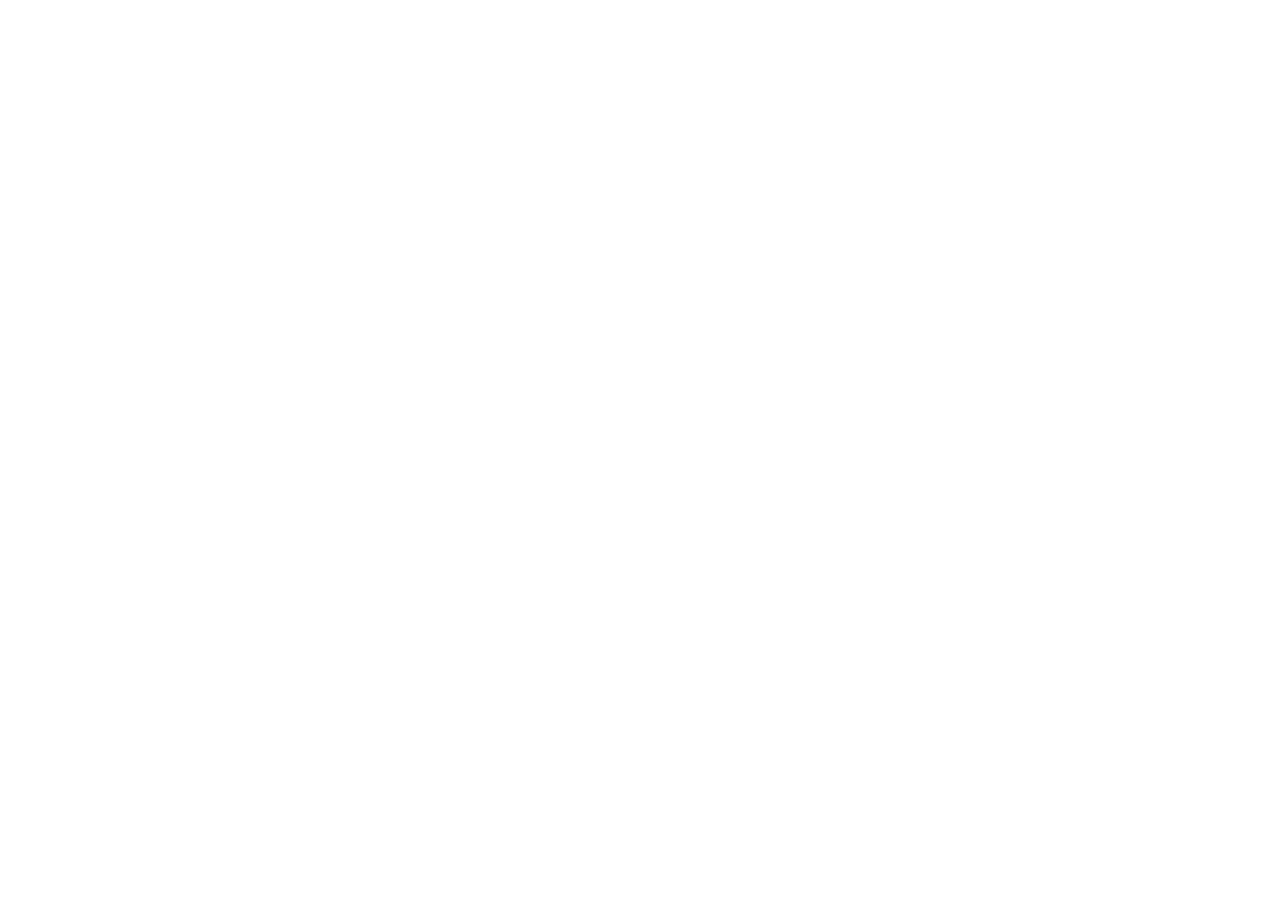
==== index.html @ aece5545 "Initial commit" ====
<!DOCTYPE html>
<html lang="en">
  <head>
    <meta charset="UTF-8" />
    <meta http-equiv="X-UA-Compatible" content="IE=edge" />
    <meta name="viewport" content="width=device-width, initial-scale=1.0" />
    <title>Document</title>
  </head>
  <body></body>
</html>
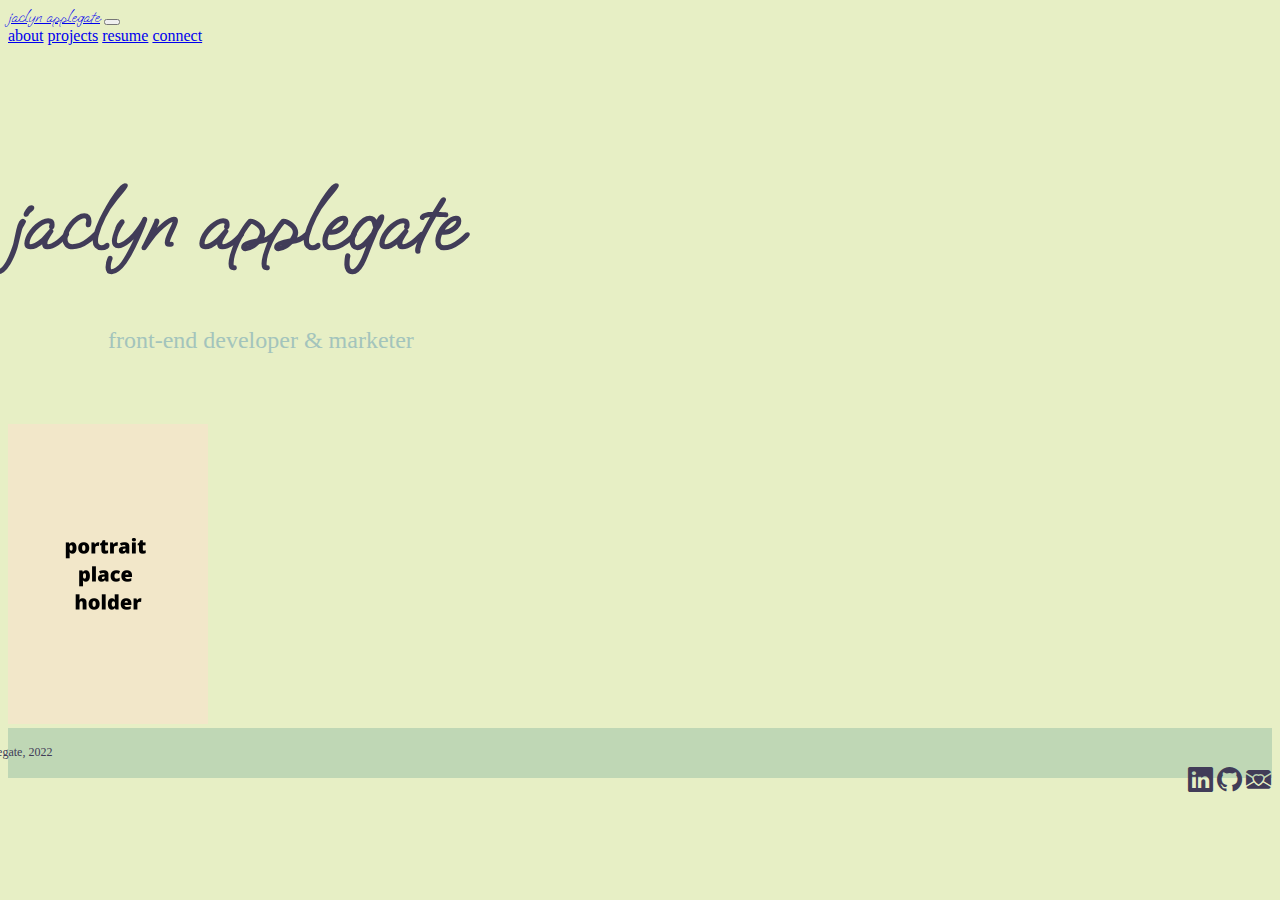
==== commit 3f4f1dab: "fixed footer icons" ====
--- a/index.html
+++ b/index.html
@@ -4,7 +4,106 @@
     <meta charset="UTF-8" />
     <meta http-equiv="X-UA-Compatible" content="IE=edge" />
     <meta name="viewport" content="width=device-width, initial-scale=1.0" />
-    <title>Document</title>
+    <meta
+      name="description"
+      content="Welcome to the website and portfolio of Jaclyn Applegate, a front-end developer and marketer in San Francisco, California."
+    />
+
+    <link
+      href="https://cdn.jsdelivr.net/npm/bootstrap@5.1.3/dist/css/bootstrap.min.css"
+      rel="stylesheet"
+      integrity="sha384-1BmE4kWBq78iYhFldvKuhfTAU6auU8tT94WrHftjDbrCEXSU1oBoqyl2QvZ6jIW3"
+      crossorigin="anonymous"
+    />
+    <script
+      src="https://cdn.jsdelivr.net/npm/bootstrap@5.1.3/dist/js/bootstrap.bundle.min.js"
+      integrity="sha384-ka7Sk0Gln4gmtz2MlQnikT1wXgYsOg+OMhuP+IlRH9sENBO0LRn5q+8nbTov4+1p"
+      crossorigin="anonymous"
+    ></script>
+    <link
+      rel="stylesheet"
+      href="https://cdn.jsdelivr.net/npm/bootstrap-icons@1.8.1/font/bootstrap-icons.css"
+    />
+    <link rel="preconnect" href="https://fonts.googleapis.com" />
+    <link rel="preconnect" href="https://fonts.gstatic.com" crossorigin />
+    <link
+      href="https://fonts.googleapis.com/css2?family=Biryani:wght@200;300;400;600;700;800;900&family=Oooh+Baby&display=swap"
+      rel="stylesheet"
+    />
+    <link rel="stylesheet" href="/style/style.index.css" />
+
+    <title>Jaclyn Applegate</title>
   </head>
-  <body></body>
+  <body>
+    <nav class="navbar navbar-expand-lg navbar-light">
+      <div class="container-fluid">
+        <a class="navbar-brand active" href="/index.html">jaclyn applegate</a>
+        <button
+          class="navbar-toggler"
+          type="button"
+          data-bs-toggle="collapse"
+          data-bs-target="#navbarNavAltMarkup"
+          aria-controls="navbarNavAltMarkup"
+          aria-expanded="false"
+          aria-label="Toggle navigation"
+        >
+          <span class="navbar-toggler-icon"></span>
+        </button>
+        <div class="collapse navbar-collapse" id="navbarNavAltMarkup">
+          <div class="navbar-nav">
+            <a class="nav-link" aria-current="page" href="/about.html">about</a>
+            <a class="nav-link" href="/projects.html">projects</a>
+            <a class="nav-link" href="/resume.html">resume</a>
+            <a class="nav-link" href="/about.html#connect">connect</a>
+          </div>
+        </div>
+      </div>
+    </nav>
+    <div class="container">
+      <div class="row">
+        <div class="col-md-8">
+          <h1>jaclyn applegate</h1>
+          <h2>front-end developer & marketer</h2>
+        </div>
+        <div class="col-md-4">
+          <img
+            src="/images/portrait place holder.png"
+            alt="jaclyn's portrait"
+            class="portrait"
+          />
+        </div>
+      </div>
+    </div>
+
+    <footer>
+      <div class="container" id="footer">
+        <div class="row">
+          <div class="col-md" id="copyright">© Jaclyn Applegate, 2022</div>
+
+          <div class="col-md icons">
+            <a
+              href="https://www.linkedin.com/in/jaclyn-applegate-93b98731/"
+              title="LinkedIn"
+              target="_blank"
+              ><i class="bi bi-linkedin"></i
+            ></a>
+
+            <a
+              href="https://github.com/jaclynapplegate"
+              title="GitHub"
+              target="_blank"
+              ><i class="bi bi-github"></i
+            ></a>
+
+            <a
+              href="mailto:jaclynapplegate@gmail.com"
+              title="Email Jaclyn"
+              target="_blank"
+              ><i class="bi bi-envelope-heart-fill"></i
+            ></a>
+          </div>
+        </div>
+      </div>
+    </footer>
+  </body>
 </html>
--- a/style/style.index.css
+++ b/style/style.index.css
@@ -0,0 +1,63 @@
+body {
+  background-color: #e7efc5;
+}
+
+nav {
+  color: #413c58;
+  font: "Biryani", sans-serif;
+  font-weight: 200;
+}
+
+.navbar-brand {
+  font-family: "Oooh Baby", cursive;
+}
+
+h1 {
+  margin-top: 130px;
+  color: #413c58;
+  font-family: "Oooh Baby", cursive;
+  font-size: 80px;
+}
+h2 {
+  margin-top: 0px;
+  margin-left: 100px;
+  color: #a3c4bc;
+  font: "Biryani", sans-serif;
+  font-weight: 200;
+}
+
+footer {
+  background-color: #bfd7b5;
+  left: 0;
+  bottom: 0;
+  width: 100%;
+  height: 50px;
+}
+
+.icons {
+  padding-top: 7px;
+  margin-left: 1180px;
+}
+
+.icons a {
+  color: #413c58;
+  font-size: 25px;
+}
+
+.icons a:hover {
+  color: #eabda8;
+}
+
+#copyright {
+  color: #413c58;
+  font-size: 12px;
+  padding-top: 17px;
+  margin-left: -80px;
+  font: "Biryani", sans-serif;
+  font-weight: 200;
+}
+
+.portrait {
+  width: 200px;
+  margin-top: 50px;
+}
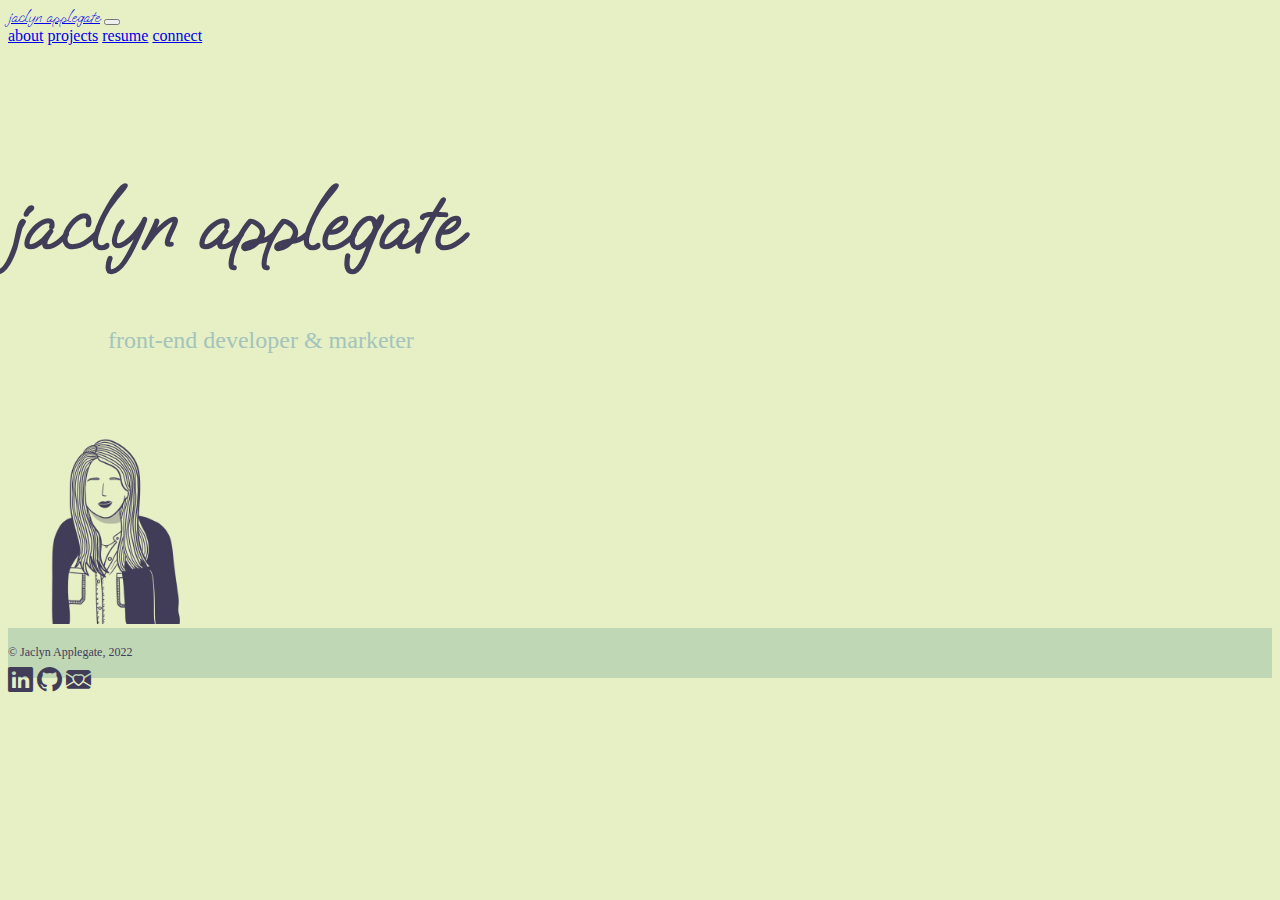
==== commit 15a4a3d3: "images" ====
--- a/index.html
+++ b/index.html
@@ -67,7 +67,7 @@
         </div>
         <div class="col-md-4">
           <img
-            src="/images/portrait place holder.png"
+            src="/images/portrait illustration.png"
             alt="jaclyn's portrait"
             class="portrait"
           />
@@ -78,9 +78,11 @@
     <footer>
       <div class="container" id="footer">
         <div class="row">
-          <div class="col-md" id="copyright">© Jaclyn Applegate, 2022</div>
+          <div class="col-sm text-start" id="copyright">
+            © Jaclyn Applegate, 2022
+          </div>
 
-          <div class="col-md icons">
+          <div class="col-sm icons text-end">
             <a
               href="https://www.linkedin.com/in/jaclyn-applegate-93b98731/"
               title="LinkedIn"
--- a/style/style.index.css
+++ b/style/style.index.css
@@ -36,7 +36,6 @@
 
 .icons {
   padding-top: 7px;
-  margin-left: 1180px;
 }
 
 .icons a {
@@ -52,7 +51,6 @@
   color: #413c58;
   font-size: 12px;
   padding-top: 17px;
-  margin-left: -80px;
   font: "Biryani", sans-serif;
   font-weight: 200;
 }
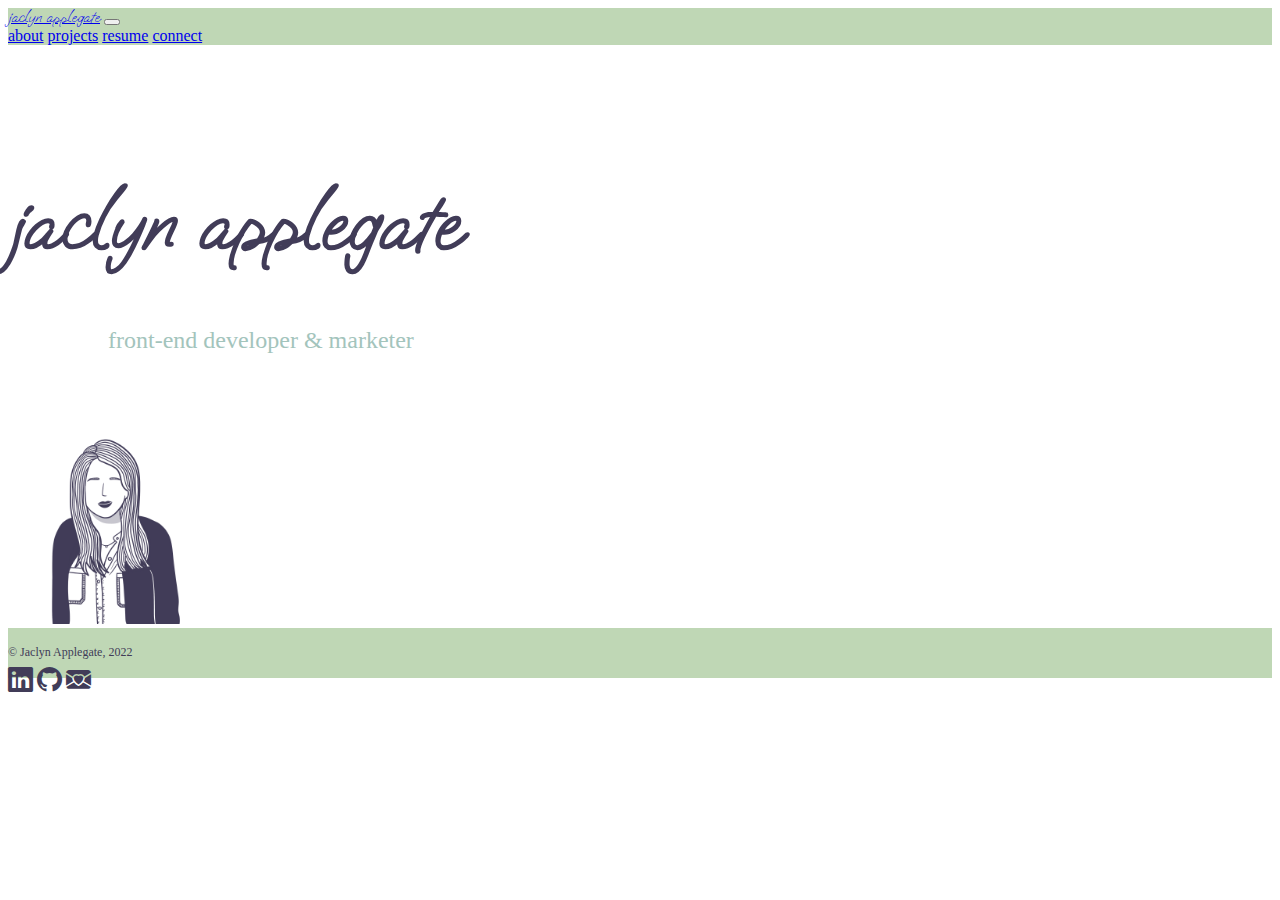
==== commit 25580f1f: "CSS Fix" ====
--- a/index.html
+++ b/index.html
@@ -30,7 +30,7 @@
       href="https://fonts.googleapis.com/css2?family=Biryani:wght@200;300;400;600;700;800;900&family=Oooh+Baby&display=swap"
       rel="stylesheet"
     />
-    <link rel="stylesheet" href="/style/style.index.css" />
+    <link rel="stylesheet" href="/style/style.css" />
 
     <title>Jaclyn Applegate</title>
   </head>
--- a/style/style.css
+++ b/style/style.css
@@ -0,0 +1,139 @@
+body {
+  background-color: ;
+}
+
+nav {
+  color: #413c58;
+  font: "Biryani", sans-serif;
+  font-weight: 200;
+  background-color: #bfd7b5;
+}
+
+.navbar-brand {
+  font-family: "Oooh Baby", cursive;
+}
+
+h1 {
+  margin-top: 130px;
+  color: #413c58;
+  font-family: "Oooh Baby", cursive;
+  font-size: 80px;
+}
+h2 {
+  margin-top: 0px;
+  margin-left: 100px;
+  color: #a3c4bc;
+  font: "Biryani", sans-serif;
+  font-weight: 200;
+}
+
+footer {
+  background-color: #bfd7b5;
+  left: 0;
+  bottom: 0;
+  width: 100%;
+  height: 50px;
+}
+
+.icons {
+  padding-top: 7px;
+}
+
+.icons a {
+  color: #413c58;
+  font-size: 25px;
+}
+
+.icons a:hover {
+  color: #eabda8;
+}
+
+#copyright {
+  color: #413c58;
+  font-size: 12px;
+  padding-top: 17px;
+  font: "Biryani", sans-serif;
+  font-weight: 200;
+}
+
+.portrait {
+  width: 200px;
+  margin-top: 50px;
+}
+
+.about-headline {
+  margin-left: 300px;
+  margin-top: 50px;
+}
+
+.about-copy {
+  text-align: justify;
+  margin: 10px 300px 0px 300px;
+  font: "Biryani", sans-serif;
+  font-weight: 200;
+}
+
+.run-image {
+  shape-outside: border-box;
+}
+
+#contact {
+  background-color: #eabda8;
+  margin: 10px 330px 50px 330px;
+  border-radius: 10px;
+}
+
+.contact-headline {
+  margin-left: 20px;
+  margin-top: 50px;
+  text-align: center;
+  color: #413c58;
+}
+
+.connect-icons {
+  text-align: center;
+  padding: 20px;
+}
+
+.connect-icons a {
+  font-size: 80px;
+  color: #413c58;
+}
+
+.connect-icons a:hover {
+  color: #bfd7b5;
+}
+
+.app-title {
+  font-family: "Oooh Baby", cursive;
+  font-weight: 200;
+  margin-top: 30px;
+}
+
+.app-image {
+  max-width: 350px;
+  border: 1px solid #413c58;
+  border-radius: 10px;
+  padding: 5px;
+  margin: 10px;
+}
+
+.app-copy {
+  max-width: 350px;
+  text-align: justify;
+  font: "Biryani", sans-serif;
+  font-weight: 200;
+}
+
+.app-button {
+  text-align: center;
+  background-color: #eabda8;
+  border-radius: 30px;
+  border: none;
+  color: black;
+  padding: 10px;
+  font: "Biryani", sans-serif;
+  font-weight: 200;
+  margin-left: 95px;
+  margin-bottom: 50px;
+}
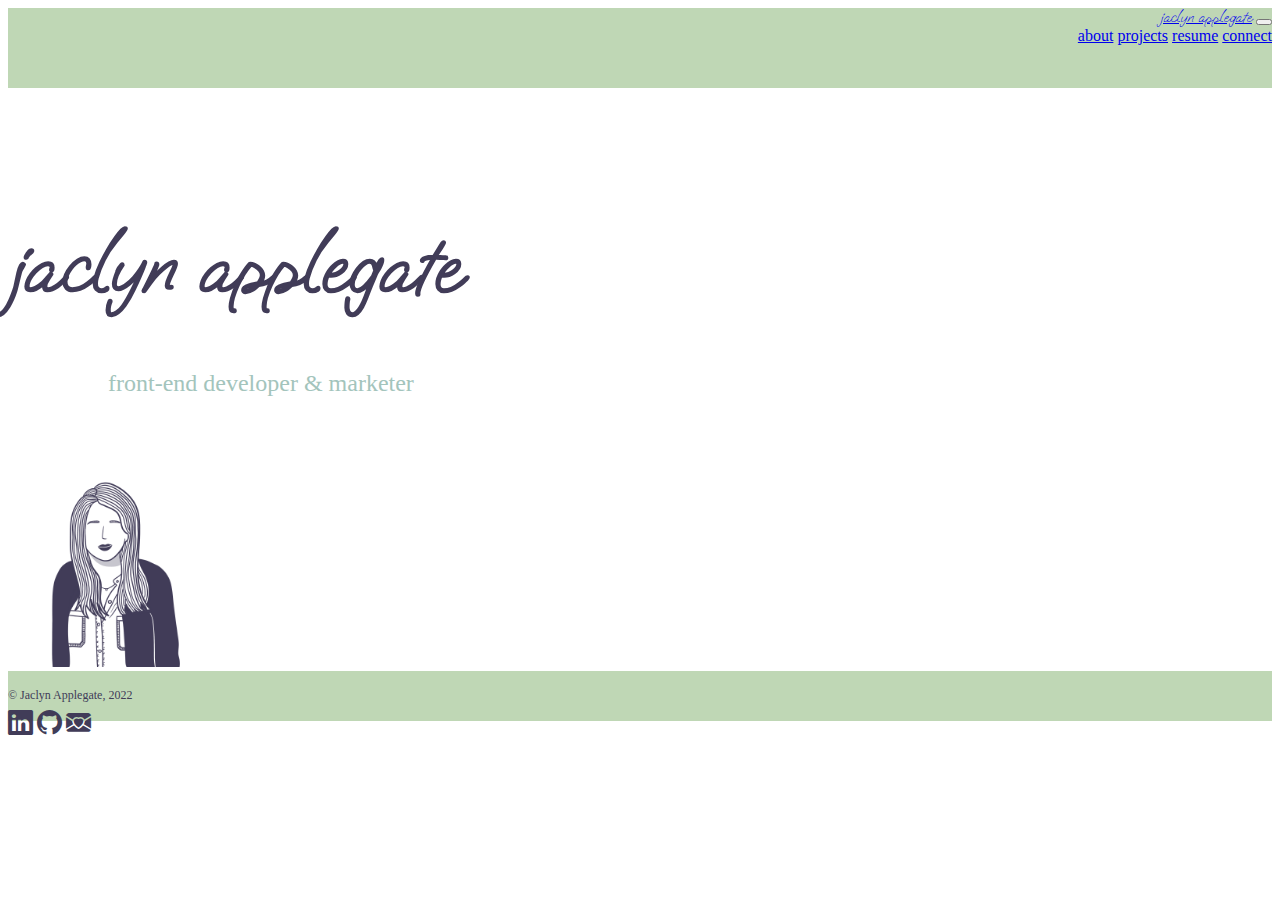
==== commit 29cf4e3d: "attempt to fix footer and nav bar" ====
--- a/index.html
+++ b/index.html
@@ -78,11 +78,9 @@
     <footer>
       <div class="container" id="footer">
         <div class="row">
-          <div class="col-sm text-start" id="copyright">
-            © Jaclyn Applegate, 2022
-          </div>
+          <div class="col-md" id="copyright">© Jaclyn Applegate, 2022</div>
 
-          <div class="col-sm icons text-end">
+          <div class="col-md icons">
             <a
               href="https://www.linkedin.com/in/jaclyn-applegate-93b98731/"
               title="LinkedIn"
--- a/style/style.css
+++ b/style/style.css
@@ -1,16 +1,23 @@
-body {
-  background-color: ;
-}
-
 nav {
   color: #413c58;
   font: "Biryani", sans-serif;
   font-weight: 200;
   background-color: #bfd7b5;
+  height: 80px;
+  text-align: end;
 }
 
 .navbar-brand {
   font-family: "Oooh Baby", cursive;
+}
+
+.navbar-toggler {
+  color: red;
+}
+
+.navbar-nav {
+  position: left;
+  color: red;
 }
 
 h1 {
@@ -137,3 +144,11 @@
   margin-left: 95px;
   margin-bottom: 50px;
 }
+
+.resume-header {
+  text-align: center;
+}
+
+.resume-subhead {
+  text-align: center;
+}
